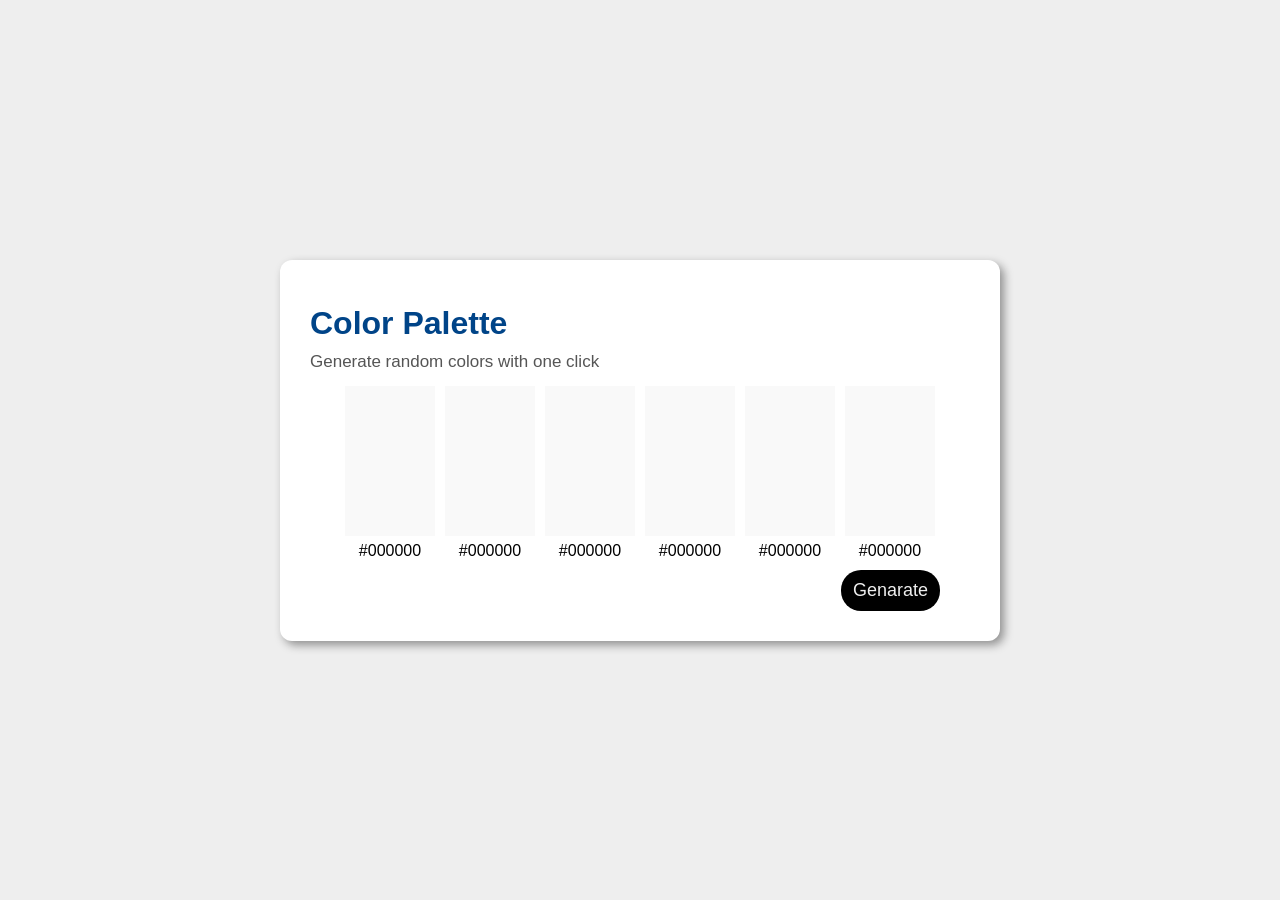
==== Intermediate/Day1/index.html @ e7794073 "Color Platte" ====
<!DOCTYPE html>
<html lang="en">

<head>
    <meta charset="UTF-8">
    <meta name="viewport" content="width=device-width, initial-scale=1.0">
    <link rel="stylesheet" href="style.css">
    <title>Color Platte</title>
</head>

<body>
    <div class="container">
        <h1>Color Palette</h1>
        <p>Generate random colors with one click</p>
        <div class="colorPlette">
            <div class="color-con">
                <div class="colors"></div>
                <span class="hexNum">#000000</span>
            </div>
            <div class="color-con">
                <div class="colors"></div>
                <span class="hexNum">#000000</span>
            </div>
            <div class="color-con">
                <div class="colors"></div>
                <span class="hexNum">#000000</span>
            </div>
            <div class="color-con">
                <div class="colors"></div>
                <span class="hexNum">#000000</span>
            </div>
            <div class="color-con">
                <div class="colors"></div>
                <span class="hexNum">#000000</span>
            </div>
            <div class="color-con">
                <div class="colors"></div>
                <span class="hexNum">#000000</span>
            </div>
        </div>

        <button id="btn-genarate">Genarate</button>
    </div>
    <script src="app.js"></script>
</body>

</html>
---- Intermediate/Day1/style.css ----
* {
    padding: 0%;
    margin: 0%;
    box-sizing: border-box;
}

body {
    background: #EEEEEE;
    display: flex;
    justify-content: center;
    align-items: center;
    min-height: 100vh;
    padding: 20px;
    font-family: 'Segoe UI', Tahoma, Geneva, Verdana, sans-serif;
}

.container {
    background: #fff;
    padding: 30px;
    width: 90%;
    max-width: 720px;
    height: auto;
    border-radius: 12px;
    box-shadow: 4px 4px 10px rgba(0, 0, 0, 0.4);
}

h1 {
    text-align: left;
    margin-top: 15px;
    color: #004488;
    font-size: 32px;
}

p {
    color: #555;
    margin-top: 10px;
    font-size: 17px;
}

.colorPlette {
    position: re;
    display: flex;
    justify-content: center;
    gap: 10px;
    margin-top: 14px;
    transition: all 0.3s ease;
}

.colors {
    display: flex;
    background: #f9f9f9;
    width: 90px;
    height: 150px;
}

.color-con {
    display: flex;
    flex-direction: column;
    gap: 6px;
    text-align: center;
    transition: all 0.3s ease;
}

#hexNum {
    color: #555;
    font-size: 20px;
    font-weight: 500;
}

button {
    border: none;
    display: block;
    float: right;
    margin-top: 10px;
    padding: 10px 12px;
    background: black;
    border-radius: 20px;
    color: #EEEEEE;
    font-size: 18px;
    font-weight: 400;
    margin-right: 30px;
    transition: all .3s ease;
    cursor: pointer;
}

button:active {
    transform: translateY(-1px);
}

button:hover {
    background: #5555;
    color: black;
}
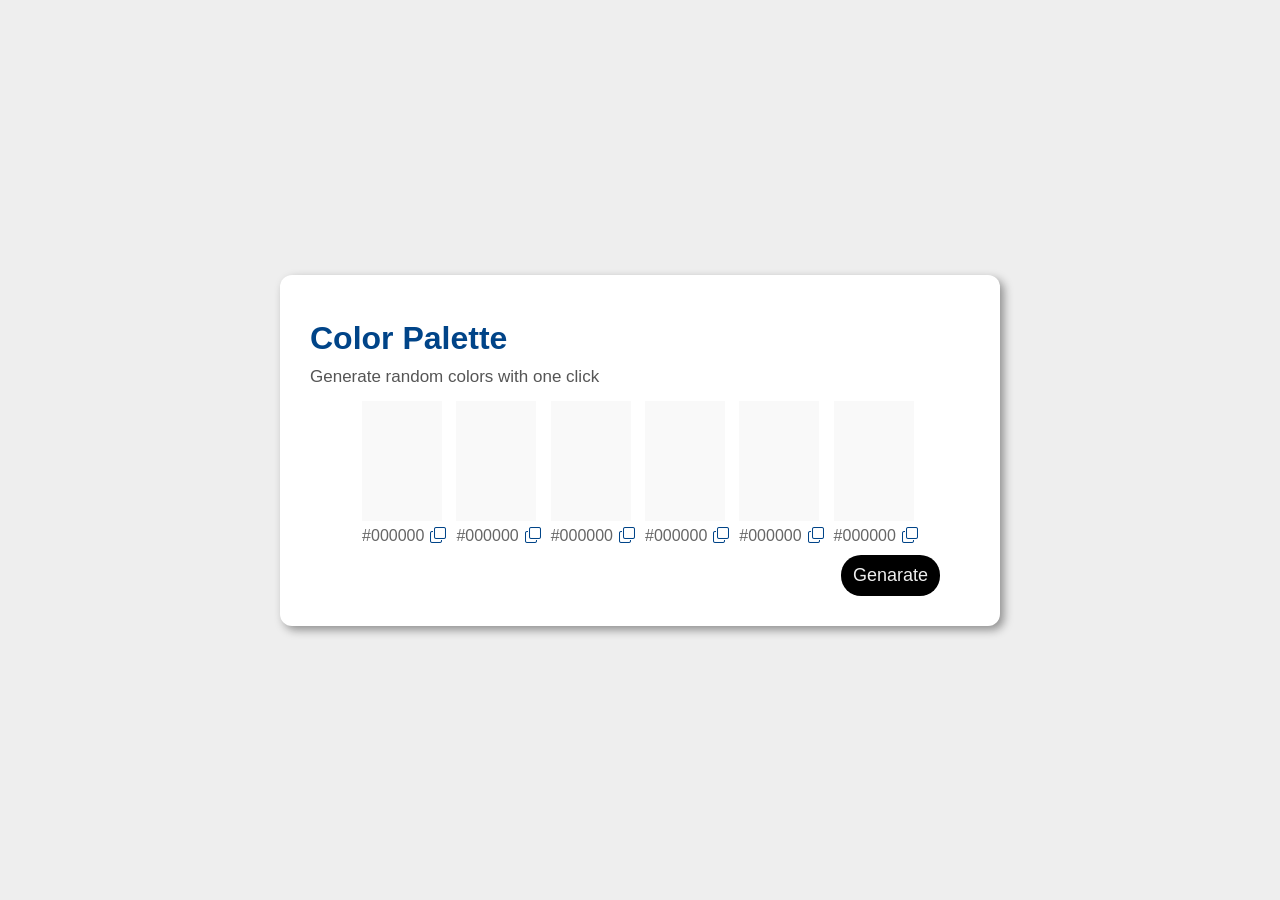
==== commit 52dfa24f: "Adding coppy button" ====
--- a/Intermediate/Day1/index.html
+++ b/Intermediate/Day1/index.html
@@ -5,6 +5,7 @@
     <meta charset="UTF-8">
     <meta name="viewport" content="width=device-width, initial-scale=1.0">
     <link rel="stylesheet" href="style.css">
+    <link rel="stylesheet" href="https://cdn.jsdelivr.net/npm/bootstrap-icons@1.13.1/font/bootstrap-icons.min.css">
     <title>Color Platte</title>
 </head>
 
@@ -15,27 +16,27 @@
         <div class="colorPlette">
             <div class="color-con">
                 <div class="colors"></div>
-                <span class="hexNum">#000000</span>
+                <span class="hexNum">#000000 <i class="bi bi-copy"></i></span>
             </div>
             <div class="color-con">
                 <div class="colors"></div>
-                <span class="hexNum">#000000</span>
+                <span class="hexNum">#000000 <i class="bi bi-copy"></i></span>
             </div>
             <div class="color-con">
                 <div class="colors"></div>
-                <span class="hexNum">#000000</span>
+                <span class="hexNum">#000000 <i class="bi bi-copy"></i></span>
             </div>
             <div class="color-con">
                 <div class="colors"></div>
-                <span class="hexNum">#000000</span>
+                <span class="hexNum">#000000 <i class="bi bi-copy"></i></span>
             </div>
             <div class="color-con">
                 <div class="colors"></div>
-                <span class="hexNum">#000000</span>
+                <span class="hexNum">#000000 <i class="bi bi-copy"></i></span>
             </div>
             <div class="color-con">
                 <div class="colors"></div>
-                <span class="hexNum">#000000</span>
+                <span class="hexNum">#000000 <i class="bi bi-copy"></i></span>
             </div>
         </div>
 
--- a/Intermediate/Day1/style.css
+++ b/Intermediate/Day1/style.css
@@ -49,8 +49,8 @@
 .colors {
     display: flex;
     background: #f9f9f9;
-    width: 90px;
-    height: 150px;
+    width: 80px;
+    height: 120px;
 }
 
 .color-con {
@@ -58,13 +58,34 @@
     flex-direction: column;
     gap: 6px;
     text-align: center;
-    transition: all 0.3s ease;
+    transition: all 0.6s ease;
 }
 
 #hexNum {
-    color: #555;
+    color: #333;
     font-size: 20px;
     font-weight: 500;
+}
+
+span {
+    display: flex;
+    justify-content: center;
+    align-items: center;
+    color: #666;
+    gap: 6px;
+}
+
+i {
+    color: #004488;
+    cursor: copy
+}
+
+i:active {
+    transform: translateY(-1px);
+}
+
+i:hover {
+    color: #9BC7FD;
 }
 
 button {
